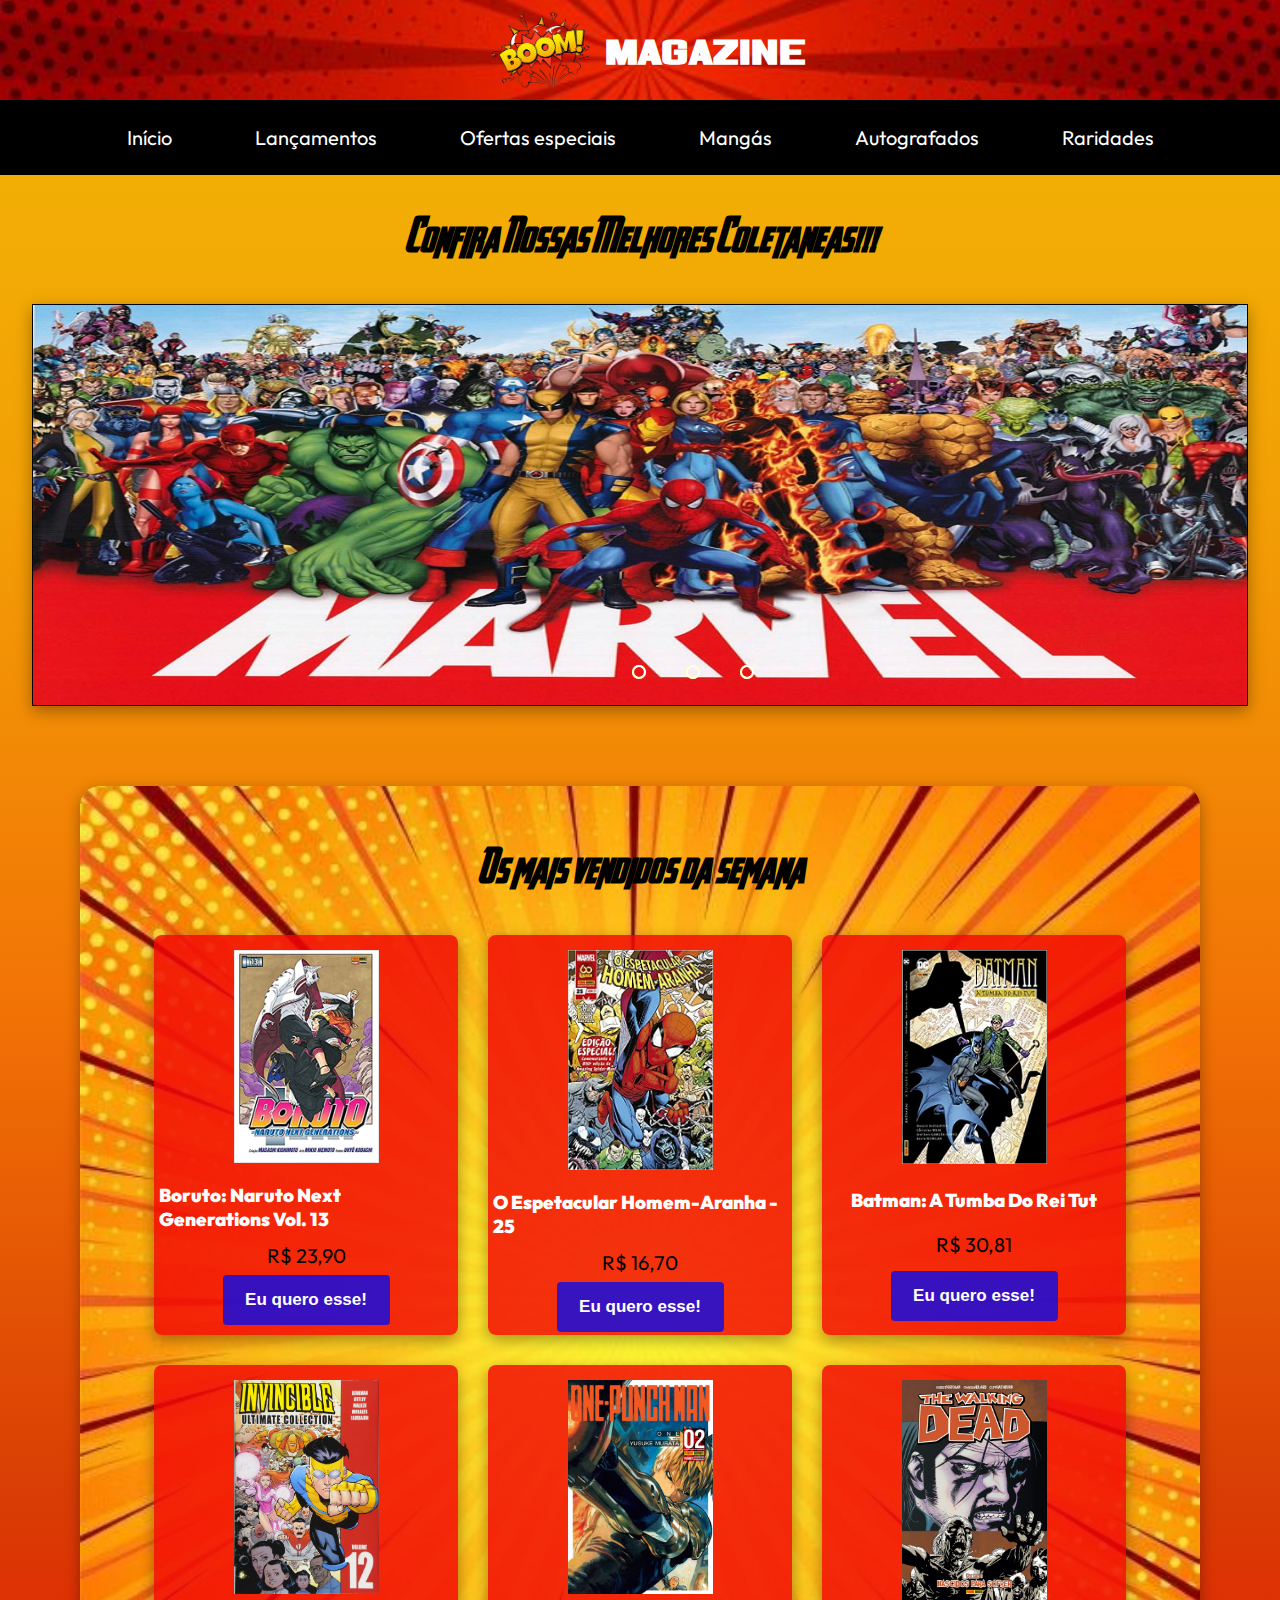
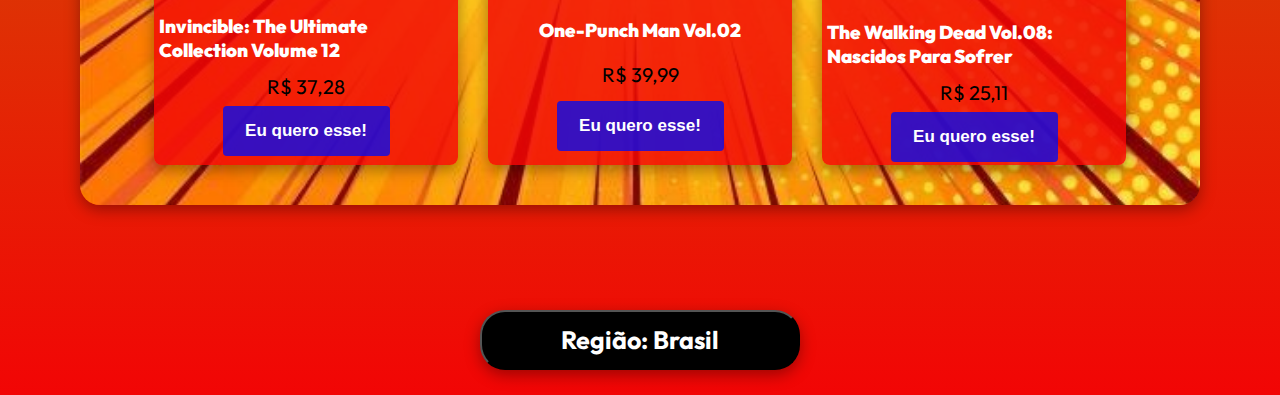
==== index.html @ 971d0927 "Add files via upload" ====
<!DOCTYPE html>
<html lang="en">

<head>
    <meta charset="UTF-8">
    <meta http-equiv="X-UA-Compatible" content="IE=edge">
    <meta name="viewport" content="width=device-width, initial-scale=1.0">
    <title>Loja De Quadrinhos</title>

    <link rel="shortcut icon" href="src/imagens/boom.png" type="image/x-icon">

    <!-- link fontes -->
    <link rel="preconnect" href="https://fonts.googleapis.com">
    <link rel="preconnect" href="https://fonts.gstatic.com" crossorigin>
    <link href="https://fonts.googleapis.com/css2?family=Outfit&display=swap" rel="stylesheet">

    <!-- link css -->
    <link rel="stylesheet" href="./src/css/reset.css">
    <link rel="stylesheet" href="./src/css/estilo.css">
    <link rel="stylesheet" href="./src/css/responsivo.css">
    <link rel="stylesheet" href="./src/css/menu.css">

</head>

<body>
    <header class="cabecalho">
        <div class="imagem-nome">
            <img src="src/imagens/boom.png" alt="boom">
            <h1 class="titulo">MAGAZINE</h1>
        </div>
    </header>

    <nav class="topicos">

        <input type="checkbox" id="menu-hamburguer">
        <label for="menu-hamburguer">
            <div class="menu">
                <span class="hamburguer"></span>
            </div>
        </label>

        <ul>
            <li><a href="">Início</a></li>
            <li> <a href="">Lançamentos</a></li>
            <li> <a href="">Ofertas especiais</a></li>
            <li> <a href="">Mangás</a> </li>
            <li> <a href="">Autografados</a></li>
            <li> <a href="">Raridades</a></li>
        </ul>
    </nav>

    <h2 id="confira">Confira Nossas Melhores Coletaneas!!!</h2>

    <!-- Carrossel -->

    <div class="slider">

        <div class="slides">

            <!-- slide buttons -->
            <input type="radio" name="radio-bt" id="radio1">
            <input type="radio" name="radio-bt" id="radio2">
            <input type="radio" name="radio-bt" id="radio3">


            <!-- slide images -->
            <div class="slide first">
                <img src="src/imagens/Marvelart.jpg" alt="Arte Marvel">
            </div>
            <div class="slide 2">
                <img src="src/imagens/Hunterart.png" alt="Arte HunterXHunter">
            </div>
            <div class="slide 3">
                <img src="src/imagens/tboysart.png" alt="Arte The Boys">
            </div>

            <!-- Navigation Auto -->
            <div class="navigation-auto">
                <div class="auto-btn1"></div>
                <div class="auto-btn2"></div>
                <div class="auto-btn3"></div>
            </div>


        </div>

        <div class="manual-navigation">
            <label for="radio1" class="manual-btn"></label>
            <label for="radio2" class="manual-btn"></label>
            <label for="radio3" class="manual-btn"></label>
        </div>

    </div>

    <!-- catálogo -->

    <div class="fundo-catalogo">

        <h2 id="tit-catalogo">Os mais vendidos da semana</h2>

        <div class="catalogo-wrapper">

            <div class="card-item">
                <img src="src/imagens/Mboruto.jpg" alt="Mangá Boruto">
                <div class="card-content">
                    <h3 class="item-name"><strong>Boruto: Naruto Next Generations Vol. 13</strong></h3>
                    <p class="preco">R$ 23,90</p>
                    <button type="button" class="btn-buy">Eu quero esse!</button>
                </div>
            </div>

            <div class="card-item">
                <img src="src/imagens/HQmiranha.jpg" alt="HQ miranha">
                <div class="card-content">
                    <h3 class="item-name"><strong>O Espetacular Homem-Aranha - 25</strong></h3>
                    <p class="preco">R$ 16,70</p>
                    <button type="button" class="btn-buy">Eu quero esse!</button>
                </div>
            </div>

            <div class="card-item">
                <img src="src/imagens/HQbatman.jpg" alt="HQ Batman">
                <div class="card-content">
                    <h3 class="item-name"><strong>Batman: A Tumba Do Rei Tut</strong></h3>
                    <p class="preco">R$ 30,81</p>
                    <button type="button" class="btn-buy">Eu quero esse!</button>
                </div>
            </div>

            <div class="card-item">
                <img src="src/imagens/HQinvicible.jpg" alt="HQ Invicible">
                <div class="card-content">
                    <h3 class="item-name"><strong>Invincible: The Ultimate Collection Volume 12</strong></h3>
                    <p class="preco">R$ 37,28</p>
                    <button type="button" class="btn-buy">Eu quero esse!</button>
                </div>
            </div>

            <div class="card-item">
                <img src="src/imagens/MOnepman.jpg" alt="Mangá Boruto">
                <div class="card-content">
                    <h3 class="item-name"><strong>One-Punch Man Vol.02</strong></h3>
                    <p class="preco">R$ 39,99</p>
                    <button type="button" class="btn-buy">Eu quero esse!</button>
                </div>
            </div>

            <div class="card-item">
                <img src="src/imagens/HQtwd.jpg" alt="Mangá Boruto">
                <div class="card-content">
                    <h3 class="item-name"><strong>The Walking Dead Vol.08: Nascidos Para Sofrer</strong></h3>
                    <p class="preco">R$ 25,11</p>
                    <button type="button" class="btn-buy">Eu quero esse!</button>
                </div>
            </div>
        </div>
    </div>

    <div class="container-btn">
        <a href="indextrad.html"><button type="button" id="btn-trad">Região: Brasil</button></a>
    </div>

    <!-- link js -->
    <script src="src/js/index.js"></script>
</body>

</html>
---- src/css/estilo.css ----
body {
    background-image: linear-gradient(to top, #F20505, #D93D04, #F27405, #F29F05, #F2B705);
}

.cabecalho {
    background-image: url(../imagens/fundored2.jpg);
    background-size: cover;
    background-position: center;
    display: flex;
    align-items: center;
    justify-content: center;

}

.cabecalho .imagem-nome {
    display: flex;
    align-items: center;
}

.cabecalho .titulo {
    font-family: 'corp', Helvetica, sans-serif;
    font-size: 40px;
    color: #fff;
}

.cabecalho img {
    height: 100px;
    width: 130px;
}

/* Menu Horizontal */

.topicos {
    background-color: black;
    padding: 25px 20px;
    display: flex;
    align-items: center;
    justify-content: center;
}

.topicos ul li {
    display: inline;
    padding: 20px;
}

.topicos ul li a {
    margin: 20px;
    font-size: 20px;
    color: #fff;
    transition: 0.7s;
}

/* Carrosel */

h2 {
    display: flex;
    align-items: center;
    justify-content: center;
    padding: 40px;
    font-size: 35px;
}

.slider {
    margin: 0 auto;
    width: 95%;
    height: auto;
    overflow: hidden;
    border: 1px solid black;
}

.slider .slides {
    width: 400%;
    height: 400px;
    display: flex;
}

.slider .slides input {
    display: none;
}

.slides .slide {
    width: 25%;
    position: relative;
    transition: 2s;
}

.slide img {
    width: 100%;
    height: 100%;
}

.manual-navigation {
    position: absolute;
    width: 800px;
    margin-top: -40px;
    margin-left: 260px;
    display: flex;
    justify-content: center;
}

.manual-btn {
    border: 2px solid #fff;
    padding: 5px;
    border-radius: 10px;
    cursor: pointer;
    transition: 1s;
}

.manual-btn:not(:last-child) {
    margin-right: 40px;
}

.manual-btn:hover {
    background-color: rgb(255, 255, 91);
}

#radio1:checked~.first {
    margin-left: 0;
}

#radio2:checked~.first {
    margin-left: -25%;
}

#radio3:checked~.first {
    margin-left: -50%;
}

.navigation-auto div {
    border: 2px solid yellow;
    padding: 5px;
    border-radius: 10px;
    cursor: pointer;
    transition: 1s;
}

.navigation-auto {
    position: absolute;
    width: 800px;
    margin-left: 260px;
    margin-top: 360px;
    display: flex;
    justify-content: center;
}

.navigation-auto div:not(:last-child) {
    margin-right: 40px;
}

#radio1:checked~.navigation-auto .auto-btn1,
#radio2:checked~.navigation-auto .auto-btn2,
#radio3:checked~.navigation-auto .auto-btn3 {
    background-color: yellow;
}

/* Catálogo */

.fundo-catalogo {
    display: flex;
    flex-direction: column;
    align-items: center;
    background-image: url('../imagens/fundoy.jpg');
    background-size: cover;
    background-repeat: no-repeat;
    background-position: center;
    margin: 80px;
    border-radius: 20px;
    padding: 20px;
}

.fundo-catalogo .catalogo-wrapper {
    max-width: 90%;
    height: 100%;
    display: grid;
    grid-template-columns: repeat(auto-fill, minmax(270px, 1fr));
    grid-gap: 30px;
    padding-bottom: 20px;
}

.catalogo-wrapper .card-item {
    height: 400px;
    max-width: 100%;
    background-color: #f20505d0;
    border-radius: 8px;
    display: flex;
    flex-direction: column;
    align-items: center;
    justify-content: space-around;
}

.card-item img {
    height: 250px;
    width: 175px;
    padding: 15px;
}

.card-item .card-content {
    height: 40%;
    display: flex;
    flex-direction: column;
    align-items: center;
    justify-content: space-around;
}

.card-item .preco {
    font-size: 20px;
    padding: 7px;
}

.card-item .btn-buy {
    width: 167px;
    padding: 15px 0px;
    border: none;
    background-color: #000cf5c5;
    border-radius: 4px;
    color: #fff;
    font-weight: bold;
    font-size: 17px;
    cursor: pointer;
    transition: 0.3s ease;
    margin-bottom: 10px;
}

.card-item .btn-buy:hover {
    background-color: #fff;
    color: #000cf5c5;
}

.item-name {
    padding: 5px;
    color: #fff;
}

/* ---botão traduzir--- */

.container-btn {
    display: flex;
    justify-content: center;
}

.container-btn a {
    display: flex;
    width: 25%;
    height: 60px;
    margin: 25px;

}

a #btn-trad {
    width: 100%;
    border-radius: 25px;
    font-weight: bold;
    font-size: 25px;
    cursor: pointer;
    transition: 0.3s ease;
    background-color: black;
    color: #fff;
}

#btn-trad:hover {
    color: black;
    background-color: #fff;
}

/*--- GERAIS ---*/

h2,
.fundo-catalogo h2 {
    font-family: 'aveng', Helvetica, sans-serif;
}

.topicos,
.card-item,
#btn-trad {
    font-family: 'Outfit', Geneva, Tahoma, sans-serif;
}

.slider,
.fundo-catalogo,
.catalogo-wrapper .card-item,
a #btn-trad {
    box-shadow: rgba(0, 0, 0, 0.35) 0px 5px 15px;
}

@font-face {
    font-family: 'aveng';
    src: url('../fonte/AVENGEANCE HEROIC AVENGER AT.ttf') format('truetype');
    font-size: normal;
    font-weight: normal;
}

@font-face {
    font-family: 'corp';
    src: url(../fonte/corp.ttf) format('truetype');
}
---- src/css/responsivo.css ----
@media(max-width:990px) {

    .manual-navigation,
    .auto-btn1,
    .auto-btn2,
    .auto-btn3 {
        display: none;
    }
}

@media(max-width:425px) {
    .cabecalho .titulo {
        font-size: 25px;
    }

    .cabecalho img {
        height: 70px;
        width: 100px;
    }

    .topicos {
        padding: 0;
    }

    h2 {
        text-align: center;
    }

    .slider .slides {
        height: 50%;
    }

    .fundo-catalogo {
        background: none;
        box-shadow: none;
    }

    .fundo-catalogo .cat-wrapper {
        justify-content: center;
    }

    .container-btn a {
        width: 50%;
    }
}
---- src/css/menu.css ----
.topicos .menu {
    display: none;
    
    width: 60px;
    height: 60px;
    align-self: flex-end;
}

.topicos label {
    display: flex;
    flex-direction: column;
}

.topicos .hamburguer {
    background-color: black;
    position: relative;
    display: block;
    width: 30px;
    height: 2px;
    top: 29px;
    left: 15px;
    transition: 0.5s ease-in-out;
}

.topicos .hamburguer:before,
.topicos .hamburguer:after {
    background-color: #000;
    content: "";
    display: block;
    width: 100%;
    height: 100%;
    position: absolute;
    transition: 0.2s ease-in-out;
}

.topicos .hamburguer:before {
    top: -10px;
}

.topicos .hamburguer:after {
    bottom: -10px;
}

.topicos input {
    display: none;
}

.topicos input:checked~label .hamburguer {
    transform: rotate(45deg);
}

.topicos input:checked~label .hamburguer:before {
    transform: rotate(90deg);
    top: 0;
}

.topicos input:checked~label .hamburguer:after {
    transform: rotate(90deg);
    bottom: 0;
}

@media(max-width:990px) {

    .cabecalho {
        justify-content: space-between;
        align-items: center;
    }

    .topicos {
        display: flex;
        flex-direction: column;
        align-items: center;
        position: absolute;
        background: none;
        top: 8px;
        right: 20px;
        z-index: 1;
    }

    .topicos .menu {
        display: block;
        background-color: #fff;
    }

    .topicos ul {
        display: none;
    }

    .topicos input:checked~ul {
        display: block;
    }



    .topicos ul {
        width: 200px;
        background-color: #fff;
    }

    .topicos ul li a {
        text-align: center;
        display: block;
        margin: 10px;
        color: #000;
    }
}
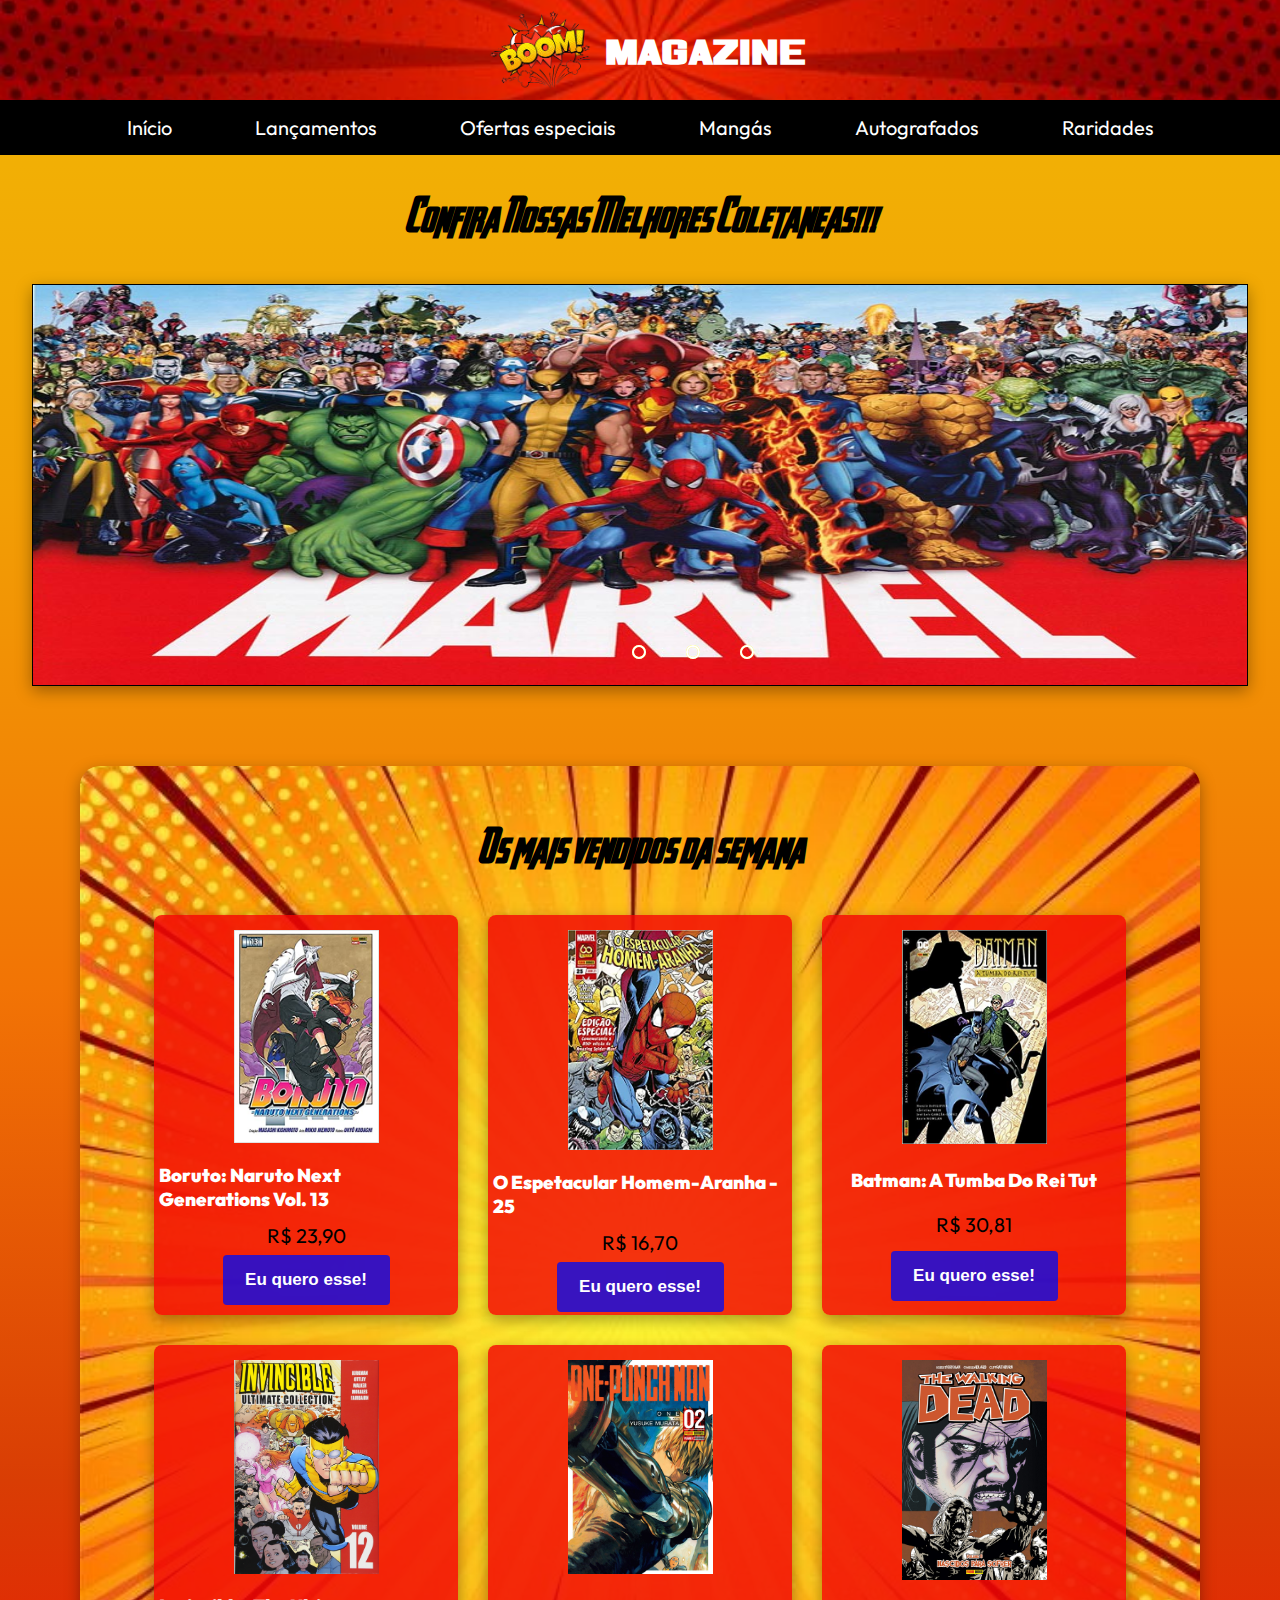
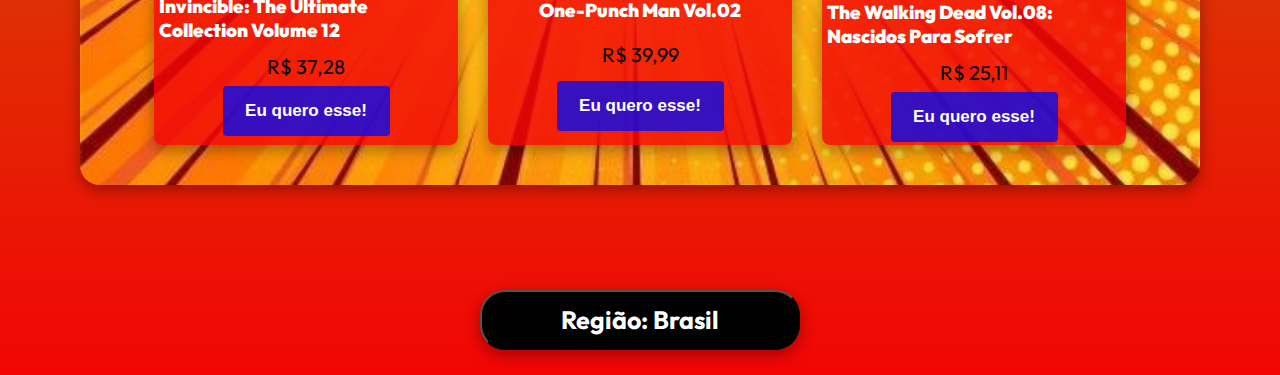
==== commit 6b7295d0: "Add files via upload" ====
--- a/index.html
+++ b/index.html
@@ -49,7 +49,7 @@
         </ul>
     </nav>
 
-    <h2 id="confira">Confira Nossas Melhores Coletaneas!!!</h2>
+    <h2 class="titulo-carrosel">Confira Nossas Melhores Coletaneas!!!</h2>
 
     <!-- Carrossel -->
 
@@ -96,7 +96,7 @@
 
     <div class="fundo-catalogo">
 
-        <h2 id="tit-catalogo">Os mais vendidos da semana</h2>
+        <h2 class="titulo-catalogo">Os mais vendidos da semana</h2>
 
         <div class="catalogo-wrapper">
 
--- a/src/css/estilo.css
+++ b/src/css/estilo.css
@@ -32,7 +32,7 @@
 
 .topicos {
     background-color: black;
-    padding: 25px 20px;
+    padding: 15px 20px;
     display: flex;
     align-items: center;
     justify-content: center;
@@ -52,13 +52,6 @@
 
 /* Carrosel */
 
-h2 {
-    display: flex;
-    align-items: center;
-    justify-content: center;
-    padding: 40px;
-    font-size: 35px;
-}
 
 .slider {
     margin: 0 auto;
@@ -168,6 +161,7 @@
     padding: 20px;
 }
 
+
 .fundo-catalogo .catalogo-wrapper {
     max-width: 90%;
     height: 100%;
@@ -264,8 +258,13 @@
 
 /*--- GERAIS ---*/
 
-h2,
-.fundo-catalogo h2 {
+.titulo-carrosel,
+.fundo-catalogo .titulo-catalogo {
+    display: flex;
+    align-items: center;
+    justify-content: center;
+    padding: 40px;
+    font-size: 35px;
     font-family: 'aveng', Helvetica, sans-serif;
 }
 
--- a/src/css/responsivo.css
+++ b/src/css/responsivo.css
@@ -35,7 +35,12 @@
         box-shadow: none;
     }
 
-    .fundo-catalogo .cat-wrapper {
+    .fundo-catalogo .tit-catalogo {
+        padding-top: 0;
+        width: 200%;
+    }
+
+    .fundo-catalogo .catalogo-wrapper {
         justify-content: center;
     }
 
--- a/src/css/menu.css
+++ b/src/css/menu.css
@@ -1,18 +1,17 @@
 .topicos .menu {
     display: none;
-    
     width: 60px;
     height: 60px;
-    align-self: flex-end;
 }
 
 .topicos label {
     display: flex;
     flex-direction: column;
+    align-self: flex-end;
 }
 
 .topicos .hamburguer {
-    background-color: black;
+    background-color: #fff;
     position: relative;
     display: block;
     width: 30px;
@@ -24,7 +23,7 @@
 
 .topicos .hamburguer:before,
 .topicos .hamburguer:after {
-    background-color: #000;
+    background-color: #fff;
     content: "";
     display: block;
     width: 100%;
@@ -79,7 +78,6 @@
 
     .topicos .menu {
         display: block;
-        background-color: #fff;
     }
 
     .topicos ul {
